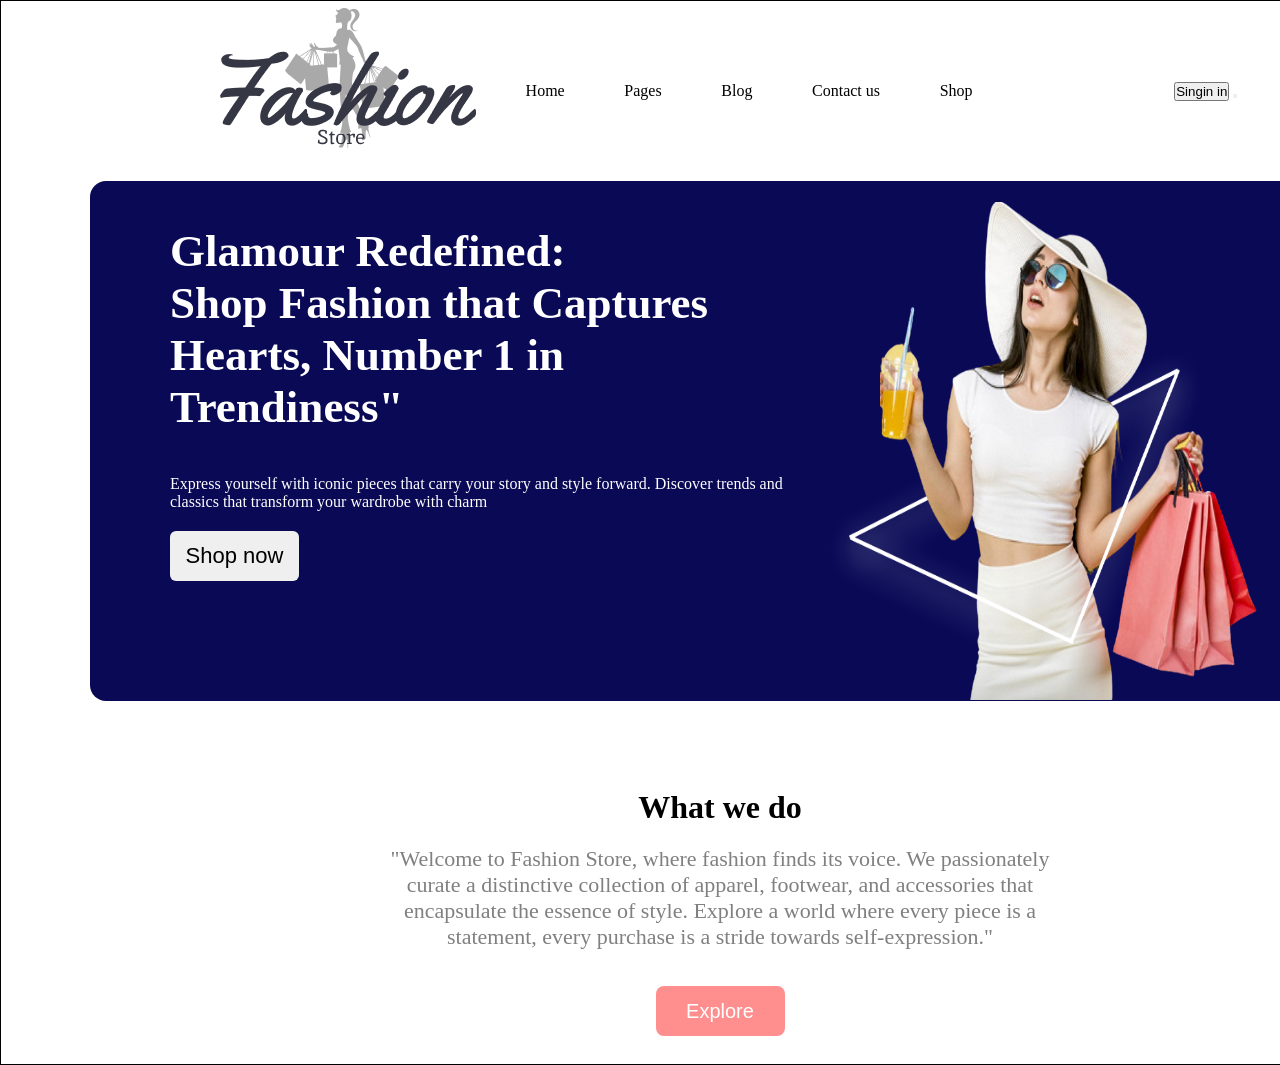
==== index.html @ 9b741427 "qushdim" ====
<!DOCTYPE html>
<html lang="en">
<head>
    <meta charset="UTF-8">
    <meta name="viewport" content="width=device-width, initial-scale=1.0">
    <title>Document</title>
    <link href="https://cdn.boxicons.com/3.0.8/fonts/basic/boxicons.min.css" rel="stylesheet">
    <link rel="stylesheet" href="./index.css">
</head>
<body>
   <div class="shop">
        <header class="header">
             <div class="logo">
                <img src="./imgs/Group 2.png" alt="">
                <div class="info">
                     <p>Home</p>
                     <p>Pages</p>
                     <p>Blog</p>
                     <p>Contact us</p>
                     <p>Shop</p>
                </div>

             </div>
             <div>
                <button class="singin">Singin in</button>
                <button><i class="bx bx-cart-alt-2" ></i></button>
             </div>
       </header>
       <main>
            <div class="glamur">
                <div class="text">
                    <div class="malumot">
                        <h2>Glamour Redefined: <br>
Shop Fashion that Captures Hearts, Number 1 in Trendiness"</h2>
                    </div>
                    <p>Express yourself with iconic pieces that carry your story and style forward. Discover trends and classics that transform your wardrobe with charm</p>
                    <button>Shop now</button>
                </div>
                <div class="img-brand">
                    <img src="./imgs/Group 13.png" alt="">
                </div>
            </div>
            <div class="Do">
                  <div class="Dotext">
                        <div>
                            <h1>What we do</h1>
                        </div>
                        <div class="lorem">
                            <p>"Welcome to Fashion Store, where fashion finds its voice. We passionately curate a distinctive collection of apparel, footwear, and accessories that encapsulate the essence of style. Explore a world where every piece is a statement, every purchase is a stride towards self-expression."</p>
                        </div>
                        <button>Explore</button>
                  </div>
            </div>
            <div class="products">
                 <div class="products1">
                        
                 </div>
            </div>
       </main>
   </div>
   <script src="./script.js"></script>
</body>
</html>
---- index.css ----
*{
    padding: 0;
    margin: 0;
    box-sizing: border-box;
}
.shop{
    width: 1440px;
    height: auto;
    border: 1px solid;
    margin: auto;
}
.logo{
    display: flex;
    justify-content: center;
    align-items: center;
    gap: 45px;
}
.logo img{
    width: 278px;
    height: 167px;
}
.info{
    width: 447px;
    height: 26px;
    display: flex;
    justify-content: space-between;
    align-items: center;
}
.header{
    width: 100%;
    height: 180px;
    display: flex;
    justify-content:space-evenly;
    align-items: center;
    
}
.glamur{
    width: 1260px;
    height: 520px;
    background-color: rgb(9, 9, 86);
    margin: auto;
    border-radius: 16px;
    display: flex;
    justify-content: center;
    align-items: center;
}
.text{
    width: 650px;
    height: 472px;
    color: white;

}
.img-brand img{
    width: 450px;
    height: 498px;
    margin-top: 24px;
}
.malumot{
    width: 591px;
    height: 250px;
    font-size: 30px;
    color: white;
    margin-top: 20px;
}
.text button{
    width: 129px;
    height: 50px;
    border-radius: 6px;
    border: none;
    margin-top: 20px;
    font-size: 22px;
}
.Do{
    width: 100%;
    height: 303px;
    text-align: center;
    display: flex;
    justify-content: center;
    align-items: center;
    margin-top: 60px;
}
.lorem{
    width: 700px;
    height: 140px;
    text-align: center;
    font-size: 22px;
    color: grey;
    margin-top: 20px;
}
.Dotext button{
  width: 129px;
  height: 50px;
  border: none;
  border-radius: 8px;
  font-size: 20px;
  background-color: rgb(255, 142, 142);
  color: white;
}
.products{
    width: 1260px;
    height:auto ;
    margin: auto;
    
}
.products1{
    width: 100%;
    height: auto;
    display: grid;
    grid-template-columns: repeat(5,1fr);
    justify-content: center;
    align-items: center;
    gap: 45px;
}
.price{
    width: 200px;
    height: 45px;
    display: flex;
    justify-content: space-between;
    align-items: center;
}
.product{
    width: 228px;
    height: 306px;
    box-shadow: rgba(0, 0, 0, 0.24) 0px 3px 8px;;
    display: flex;
    flex-direction: column;
    justify-content: center;
    align-items: center;
    border-radius: 12px;
    gap: 5px;

}
.product button{
    width: 200px;
    height: 25px;
    border-radius: 4px;
    border: none;
    background-color: rgb(254, 127, 129);
    color: white;
}
.product p{
    width: 200px;
    height: auto;
    text-align: center;
    font-size: 12px;
    color: gray;
}
.product img{
    width: 200px;
    height: 150px;
    border-radius: 8px;
    
}
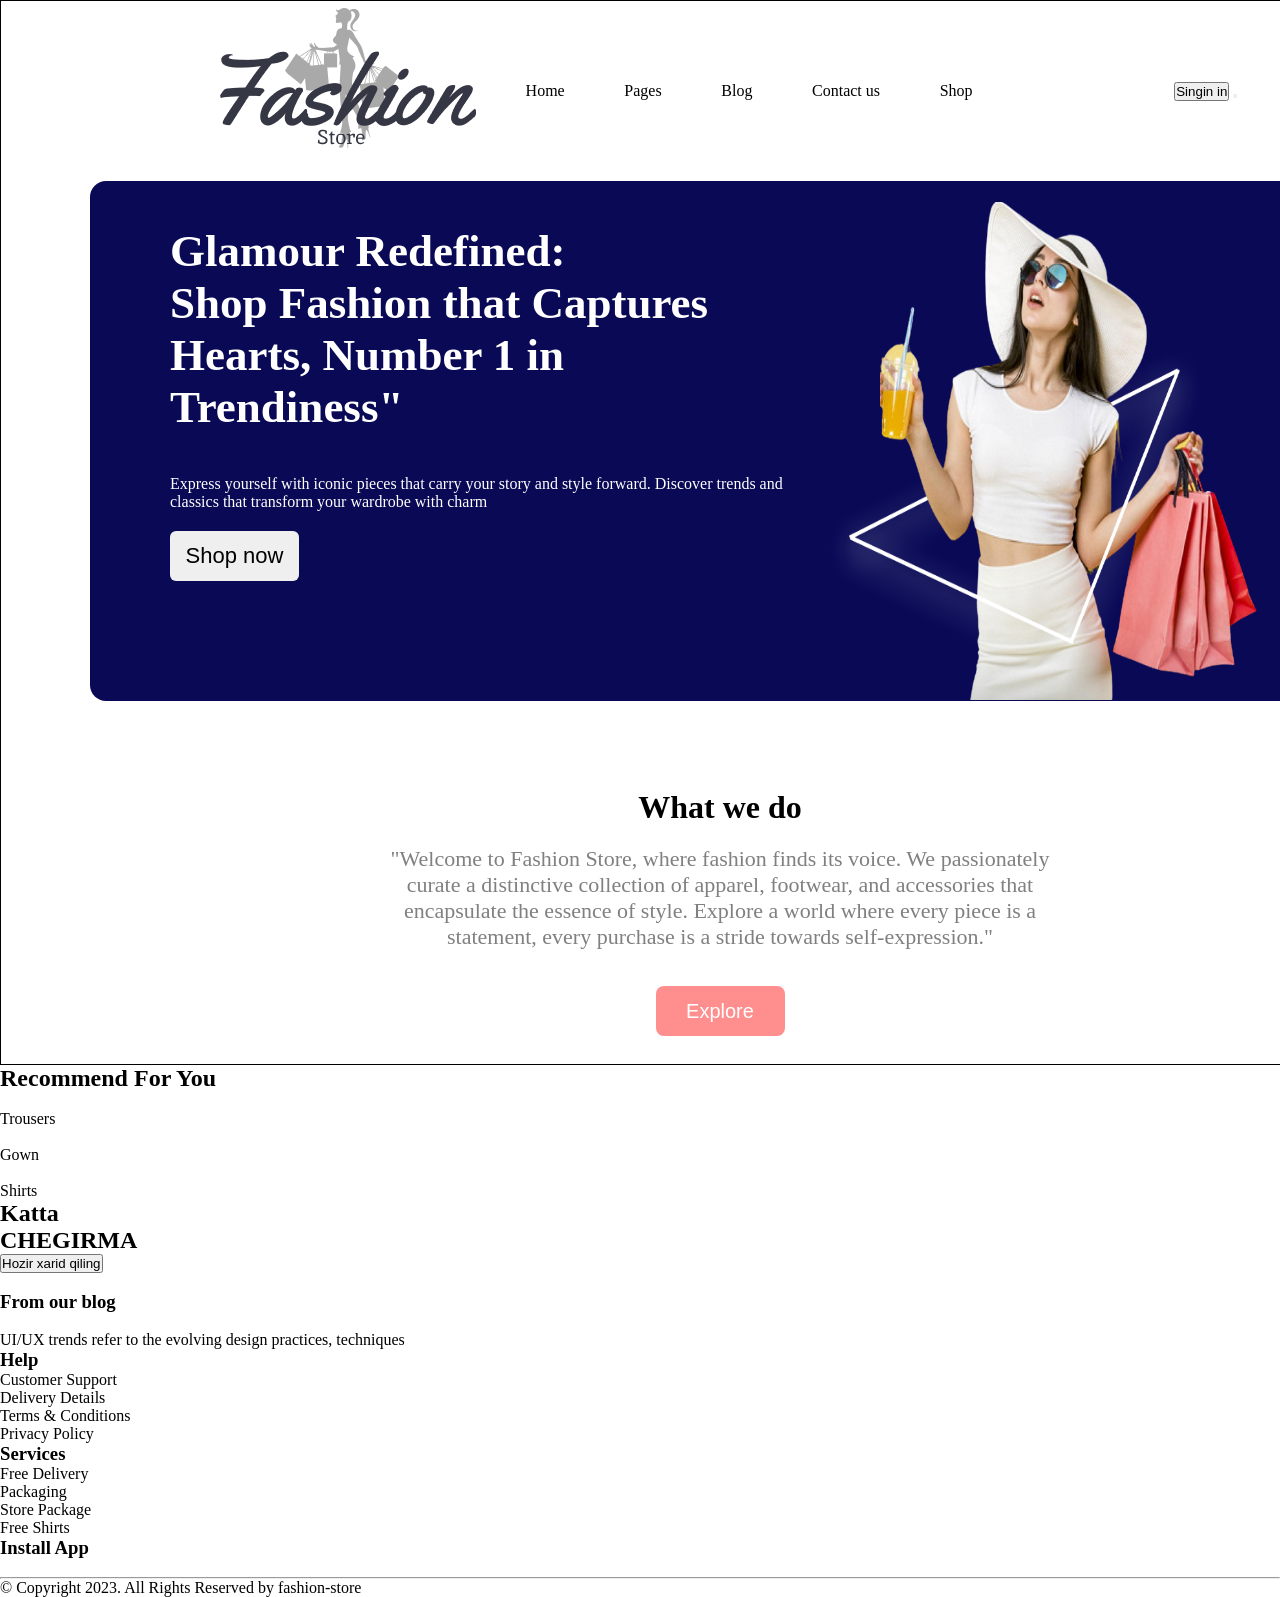
==== commit 32a3cf69: "uzgarish" ====
--- a/index.html
+++ b/index.html
@@ -53,11 +53,132 @@
             </div>
             <div class="products">
                  <div class="products1">
-                        
+                      
                  </div>
             </div>
+            <div class="products">
+    <div class="products1">
        </main>
    </div>
+
+
+
+
+
+
+
+
+
+
+<section class="recommend-section">
+    <h2>Recommend For You</h2>
+
+    <div class="recommend-box">
+
+        <div class="item">
+            <img src="./imgs/Ellipse 1 (1).png" alt="">
+            <p>Trousers</p>
+        </div>
+
+        <div class="item">
+            <img src="./imgs/Ellipse 2 (3).png" alt="">
+            <p>Gown</p>
+        </div>
+
+        <div class="item">
+            <img src="./imgs/Ellipse 4.png" alt="">
+            <p>Shirts</p>
+        </div>
+
+    </div>
+</section>
+
+
+
+<section class="mega-sale">
+
+    <div class="chegirma-chap">
+
+        <h2>Katta</h2>
+        <h1>CHEGIRMA</h1>
+
+        <button>Hozir xarid qiling</button>
+
+    </div>
+
+    <div class="fon-shakllari">
+        <span class="aylana"></span>
+        <span class="kvadrat"></span>
+        <span class="nuqtalar"></span>
+    </div>
+
+    <div class="chegirma-ong">
+        <img src="./imgs/13455077_5258717-removebg 1.png" alt="">
+    </div>
+
+</section>
+
+
+
+
+<footer class="footer">
+
+    <div class="footer-box">
+
+        <div class="blog">
+            <h3>From our blog</h3>
+
+            <img src="./imgs/atikh-bana-_KaMTEmJnxY-unsplash 1.png" alt="">
+
+            <p>
+                UI/UX trends refer to the evolving design
+                practices, techniques
+            </p>
+        </div>
+
+        <div class="help">
+            <h3>Help</h3>
+
+            <p>Customer Support</p>
+            <p>Delivery Details</p>
+            <p>Terms & Conditions</p>
+            <p>Privacy Policy</p>
+        </div>
+
+        <div class="services">
+            <h3>Services</h3>
+
+            <p>Free Delivery</p>
+            <p>Packaging</p>
+            <p>Store Package</p>
+            <p>Free Shirts</p>
+        </div>
+
+        <div class="app">
+            <h3>Install App</h3>
+
+            <img src="./imgs/appstore.png" alt="">
+            <img src="./imgs/googleplay.png" alt="">
+        </div>
+
+    </div>
+
+    <hr>
+
+    <div class="footer-bottom">
+
+        <p>© Copyright 2023. All Rights Reserved by fashion-store</p>
+
+        <div class="icons">
+            <i class="bx bxl-twitter"></i>
+            <i class="bx bxl-facebook"></i>
+            <i class="bx bxl-instagram"></i>
+            <i class="bx bxl-pinterest"></i>
+        </div>
+
+    </div>
+
+</footer>
    <script src="./script.js"></script>
 </body>
 </html>
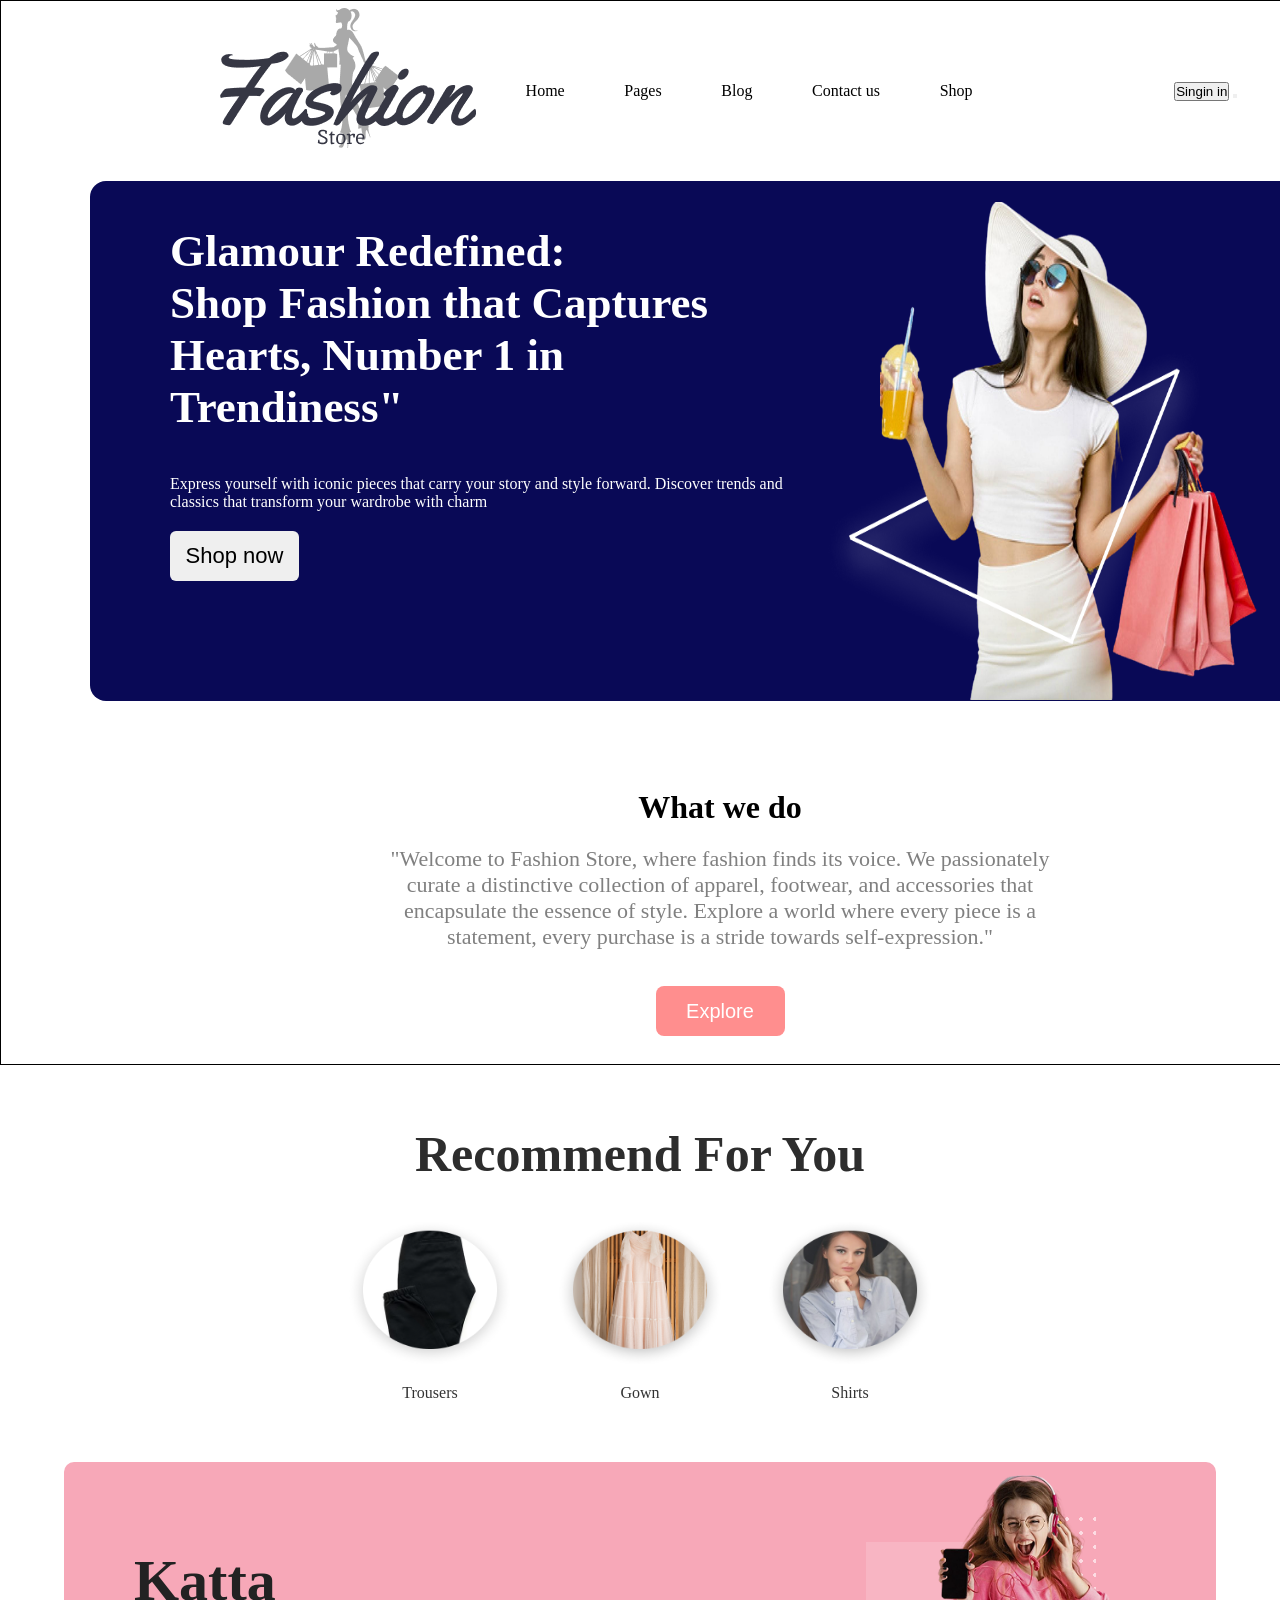
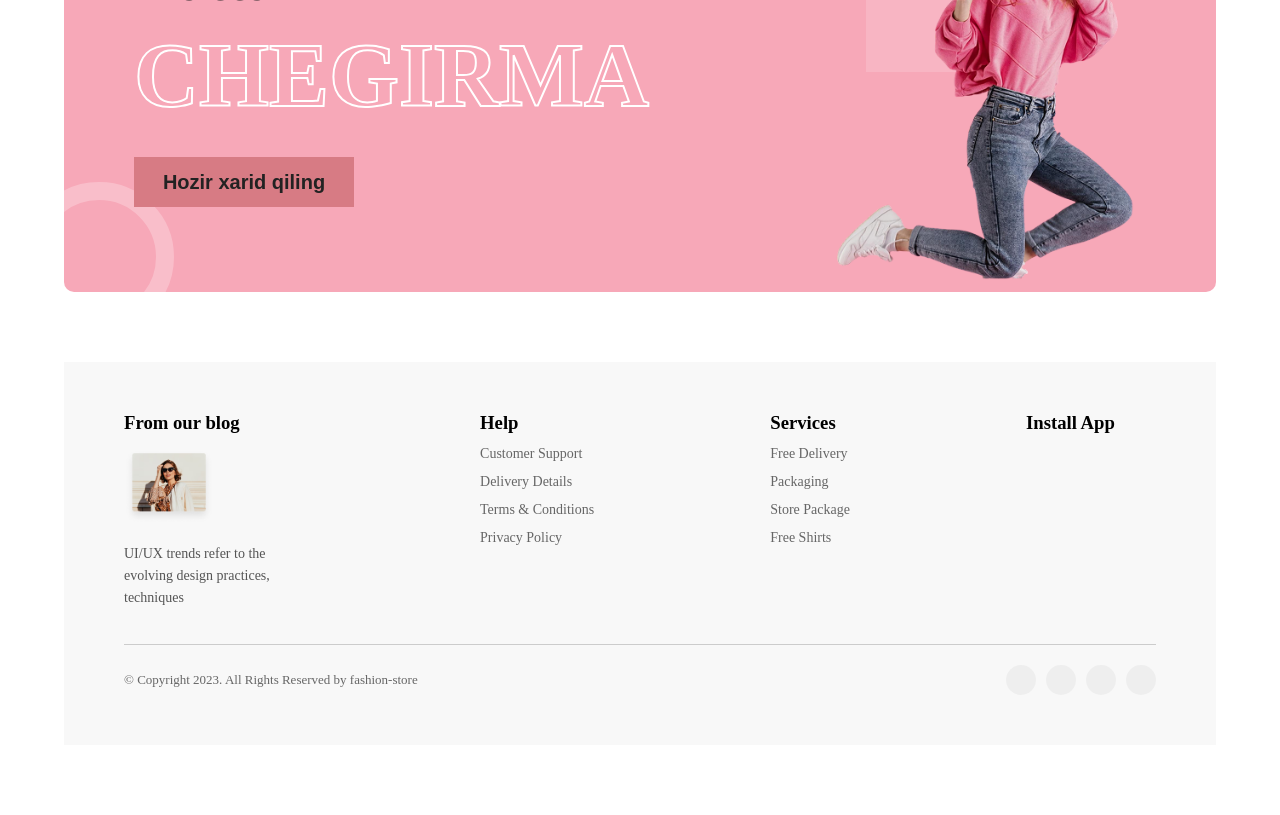
==== commit 709b2e9c: "dizayn berdim va footer qismini qildim" ====
--- a/index.html
+++ b/index.html
@@ -53,7 +53,7 @@
             </div>
             <div class="products">
                  <div class="products1">
-                      
+                        
                  </div>
             </div>
             <div class="products">
--- a/index.css
+++ b/index.css
@@ -151,4 +151,217 @@
     height: 150px;
     border-radius: 8px;
     
+}
+
+
+
+
+
+
+
+
+
+
+.recommend-section{
+    width:80%;
+    margin:60px auto;
+    text-align:center;
+}
+
+.recommend-section h2{
+    font-size:50px;
+    font-family:Georgia, serif;
+    color:#2d2d2d;
+    margin-bottom:35px;
+    font-weight:700;
+}
+
+.recommend-box{
+    display:flex;
+    justify-content:center;
+    gap:40px;
+}
+
+.item{
+    text-align:center;
+}
+
+.item img{
+    width:170px;
+    height:150px;
+   
+}
+
+.item p{
+    margin-top:12px;
+    font-size:16px;
+    color:#333;
+}
+
+
+.sale-section{
+    width:80%;
+    margin:80px auto;
+    background:#f7b6cb;
+    border-radius:20px;
+    padding:50px 60px;
+    display:flex;
+    justify-content:space-between;
+    align-items:center;
+    overflow:hidden;
+}
+
+
+
+
+.mega-sale{
+    width:90%;
+    height:430px;
+    margin:60px auto;
+    background:#f7a8b8;
+    border-radius:10px;
+    position:relative;
+    display:flex;
+    justify-content:space-between;
+    align-items:center;
+    padding:0 70px;
+    overflow:hidden;
+}
+
+.chegirma-chap{
+    z-index:2;
+}
+
+.chegirma-chap h2{
+    font-size:58px;
+    font-family:Georgia, serif;
+    color:#222;
+}
+
+.chegirma-chap h1{
+    font-size:90px;
+    color:transparent;
+    -webkit-text-stroke:2px #fff;
+    margin:10px 0 30px;
+}
+
+.chegirma-chap button{
+    width:220px;
+    height:50px;
+    background:#d77b84;
+    border:none;
+    color:#222;
+    font-size:20px;
+    font-weight:bold;
+    cursor:pointer;
+}
+
+.chegirma-ong img{
+    width:320px;
+    position:relative;
+    z-index:2;
+}
+
+.aylana{
+    position:absolute;
+    width:150px;
+    height:150px;
+    border:18px solid rgba(255,255,255,.25);
+    border-radius:50%;
+    left:-40px;
+    bottom:-40px;
+}
+
+.kvadrat{
+    position:absolute;
+    width:130px;
+    height:130px;
+    background:rgba(255,255,255,.15);
+    right:220px;
+    top:80px;
+}
+
+.nuqtalar{
+    position:absolute;
+    width:120px;
+    height:120px;
+    right:120px;
+    top:50px;
+    background-image:radial-gradient(#fff 2px, transparent 2px);
+    background-size:14px 14px;
+    opacity:.6;
+}
+
+
+.footer{
+    width:90%;
+    margin:70px auto;
+    background:#f8f8f8;
+    padding:50px 60px;
+}
+
+.footer-box{
+    display:flex;
+    justify-content:space-between;
+}
+
+.blog{
+    width:180px;
+}
+
+.blog img{
+    width:90px;
+    margin:15px 0;
+}
+
+.blog p{
+    font-size:14px;
+    color:#555;
+    line-height:22px;
+}
+
+.help p,
+.services p{
+    margin:12px 0;
+    color:#666;
+    font-size:14px;
+}
+
+.app img{
+    width:130px;
+    display:block;
+    margin:12px 0;
+}
+
+.footer hr{
+    margin:35px 0 20px;
+    border:none;
+    border-top:1px solid #ccc;
+}
+
+.footer-bottom{
+    display:flex;
+    justify-content:space-between;
+    align-items:center;
+}
+
+.footer-bottom p{
+    font-size:13px;
+    color:#666;
+}
+
+.icons{
+    display:flex;
+    gap:10px;
+}
+
+.icons i{
+    width:30px;
+    height:30px;
+    border-radius:50%;
+    background:#eee;
+    display:flex;
+    justify-content:center;
+    align-items:center;
+    font-size:16px;
 }
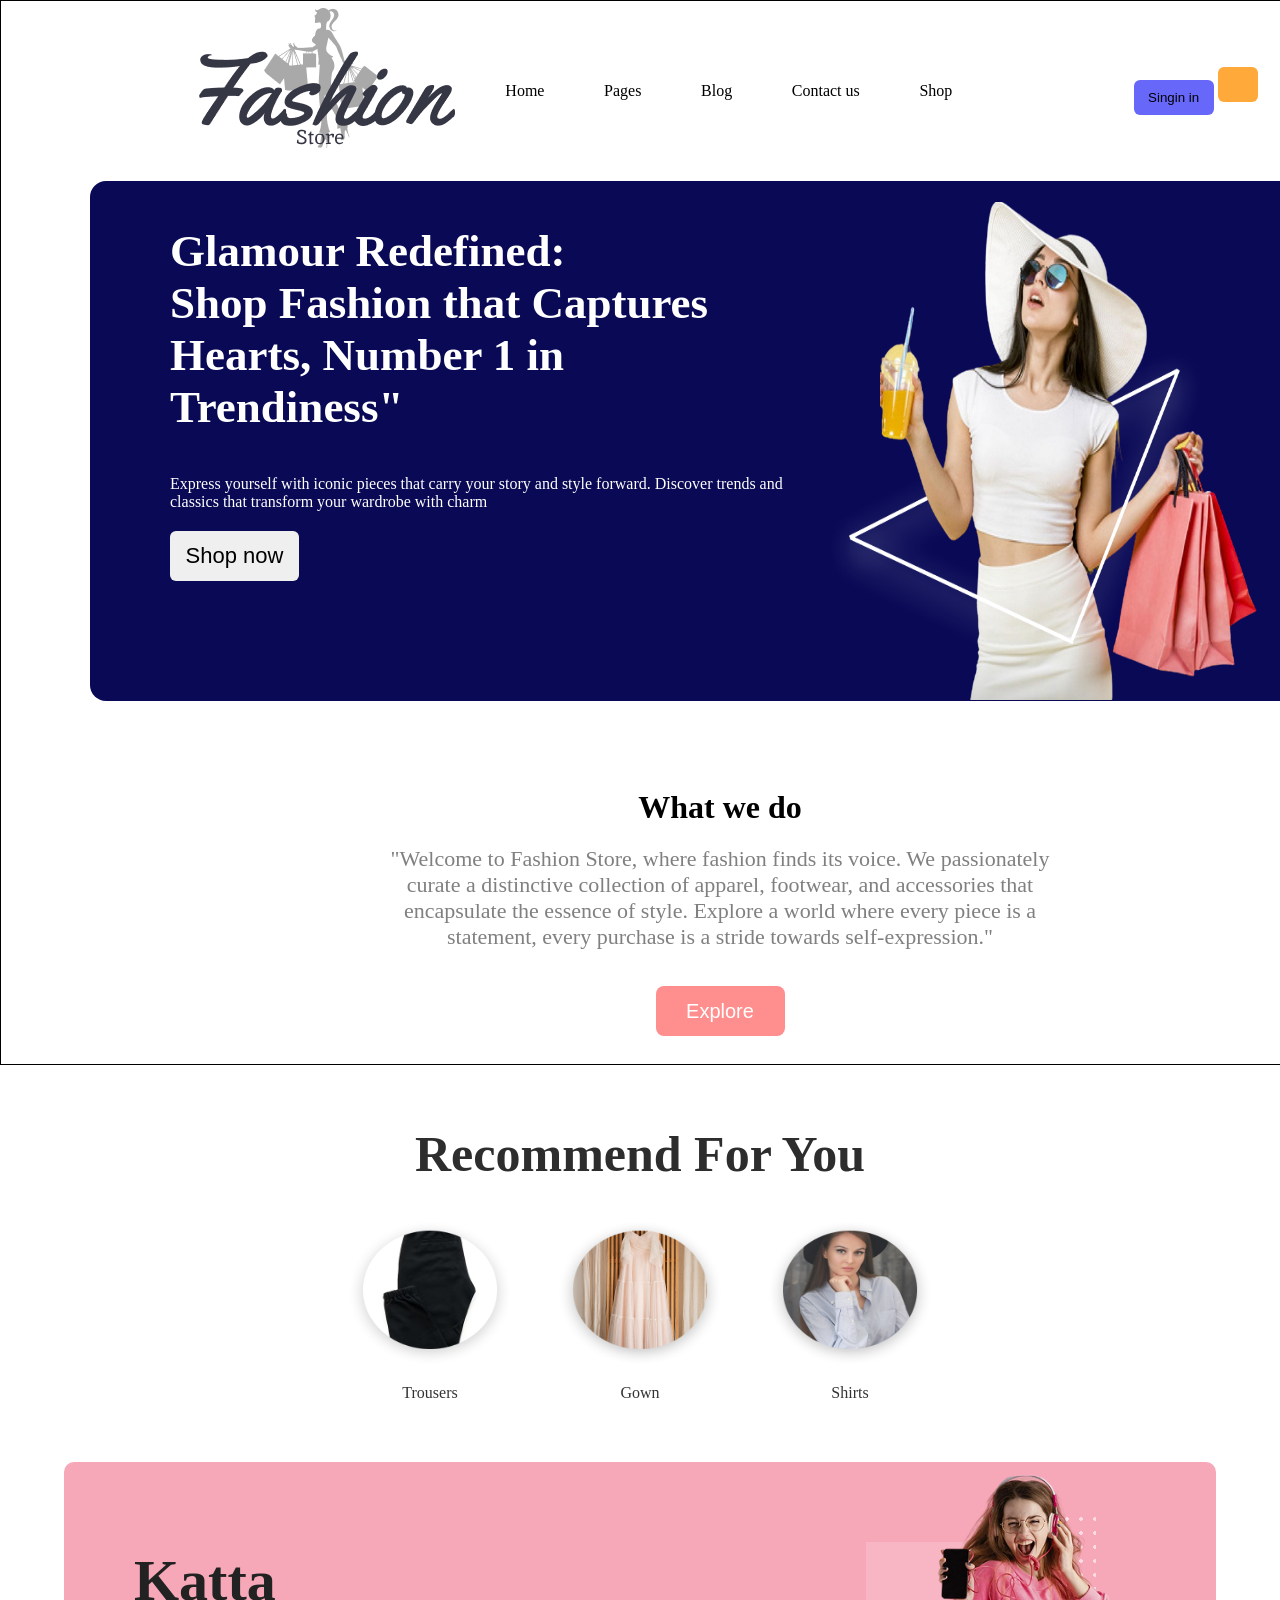
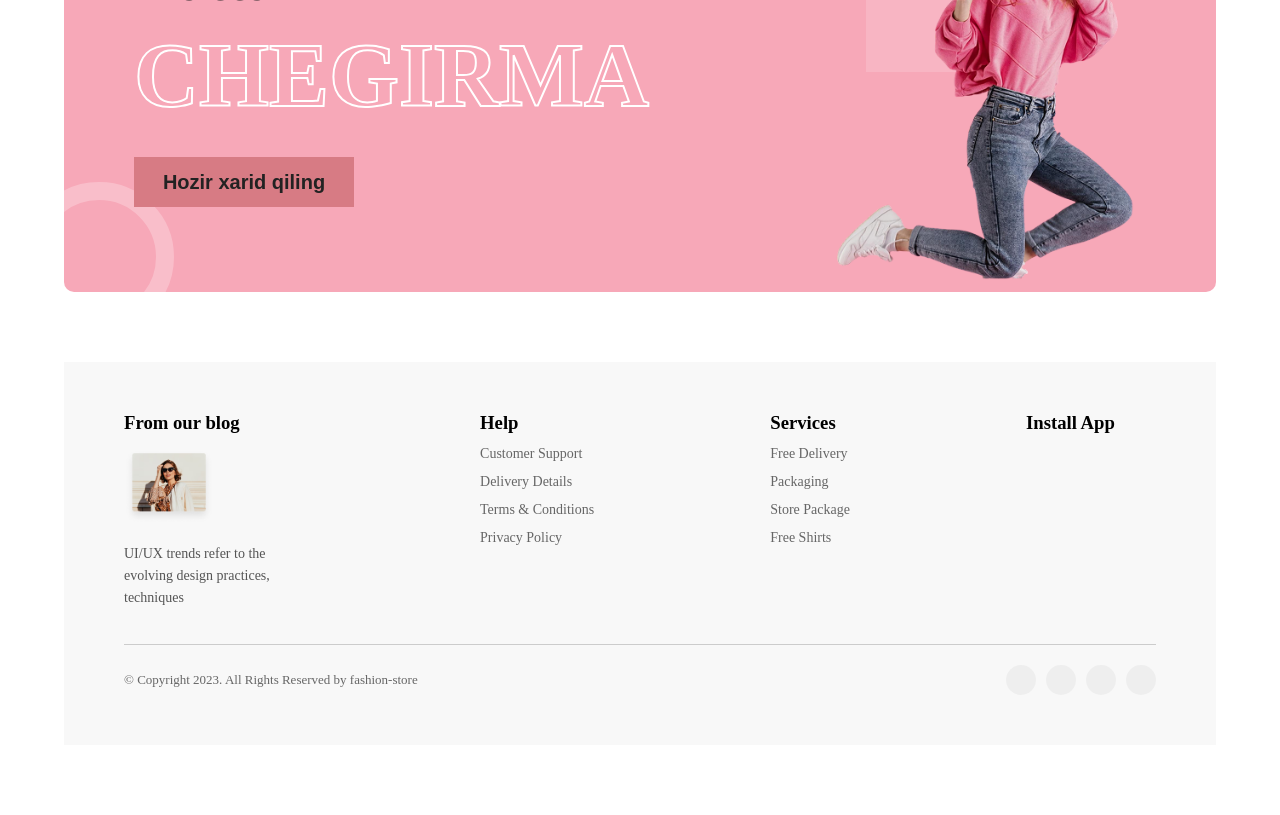
==== commit 8b4e0290: "ozroq o'zgartirish kiritdim va css da yangilanish qildim" ====
--- a/index.html
+++ b/index.html
@@ -23,7 +23,7 @@
              </div>
              <div>
                 <button class="singin">Singin in</button>
-                <button><i class="bx bx-cart-alt-2" ></i></button>
+                <button class="cardBtn"><i class="bx bx-cart-alt-2" ></i></button>
              </div>
        </header>
        <main>
@@ -53,7 +53,7 @@
             </div>
             <div class="products">
                  <div class="products1">
-                        
+                      
                  </div>
             </div>
             <div class="products">
--- a/index.css
+++ b/index.css
@@ -26,6 +26,24 @@
     display: flex;
     justify-content: space-between;
     align-items: center;
+}
+.singin{
+    width: 80px;
+    height: 35px;
+    border-radius: 6px;
+    border: none;
+    background-color: rgb(103, 103, 250);
+    
+}
+.singin:active{
+    background-color: red;
+}
+.cardBtn{
+    width: 40px;
+    height: 35px;
+    border-radius: 6px;
+    border: none;
+    background-color: rgb(254, 169, 58);
 }
 .header{
     width: 100%;
@@ -138,6 +156,9 @@
     border: none;
     background-color: rgb(254, 127, 129);
     color: white;
+}
+.product button:active{
+    background-color: red;
 }
 .product p{
     width: 200px;
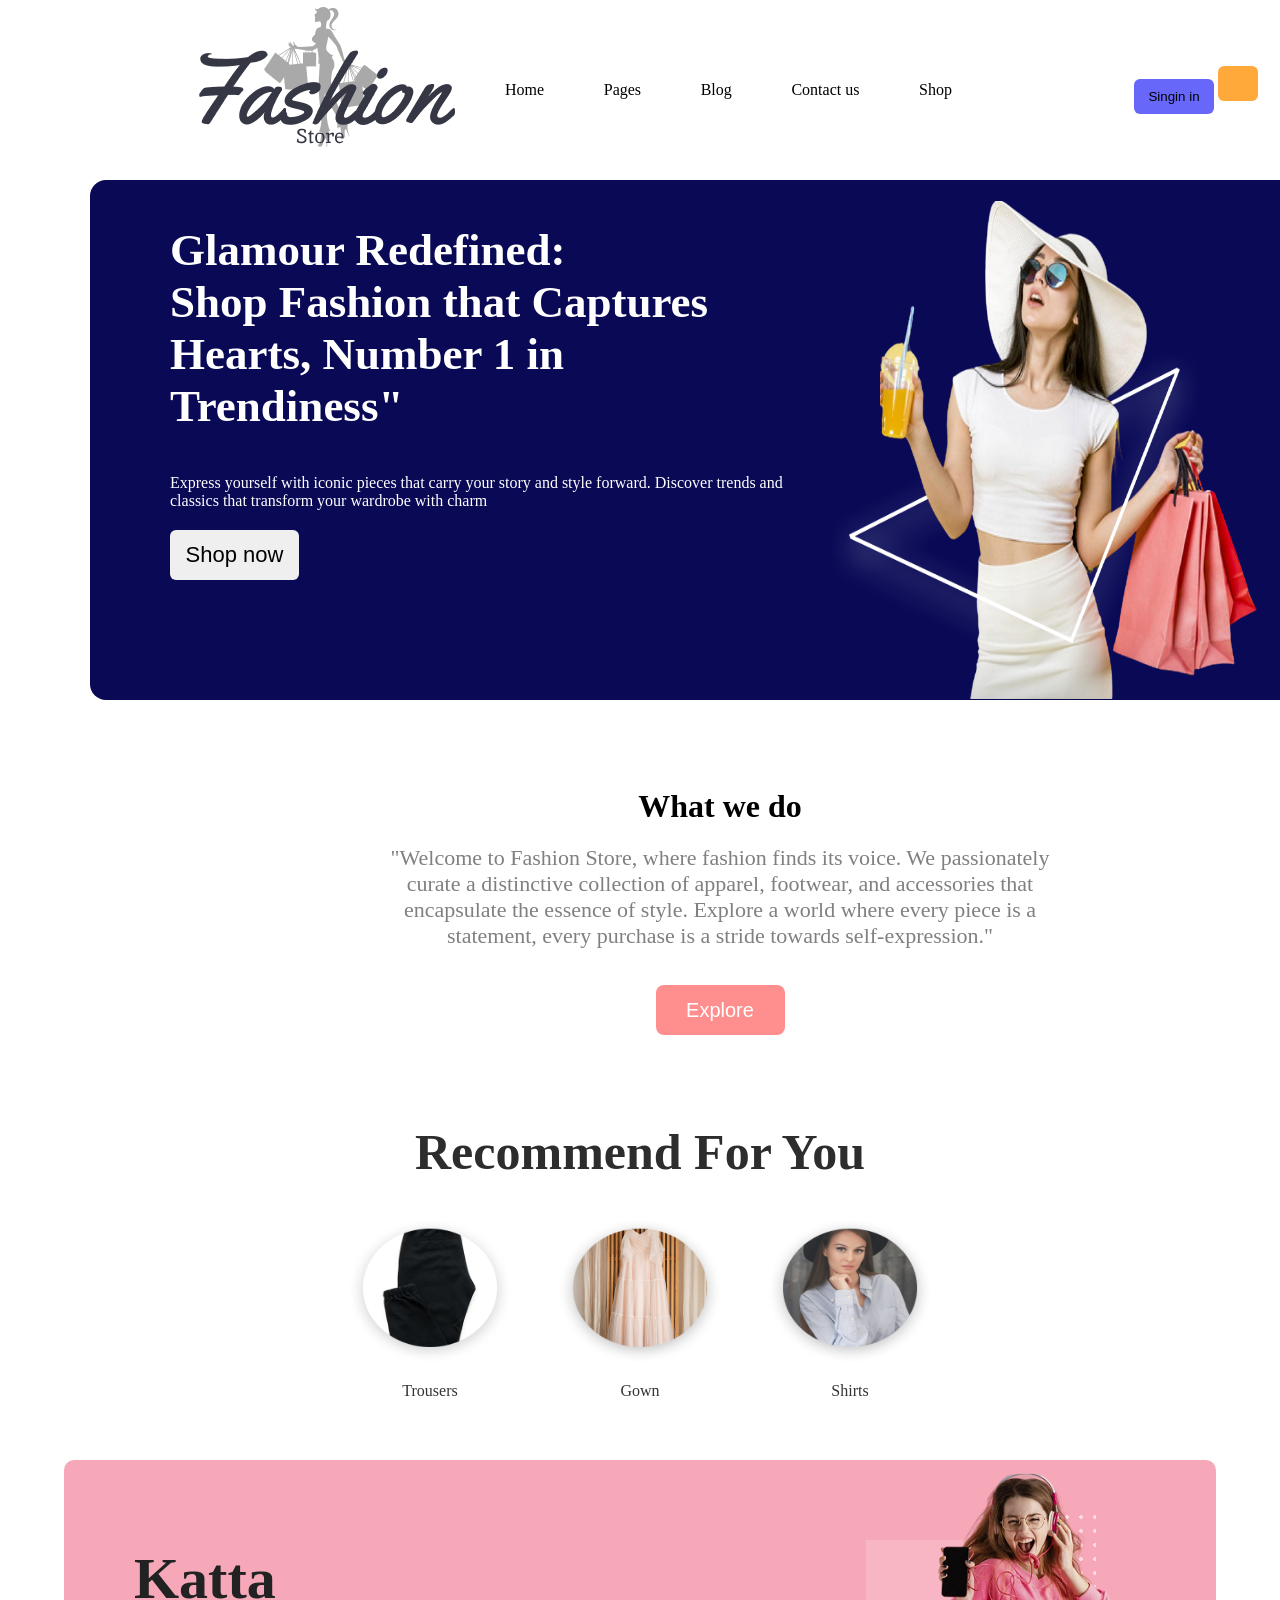
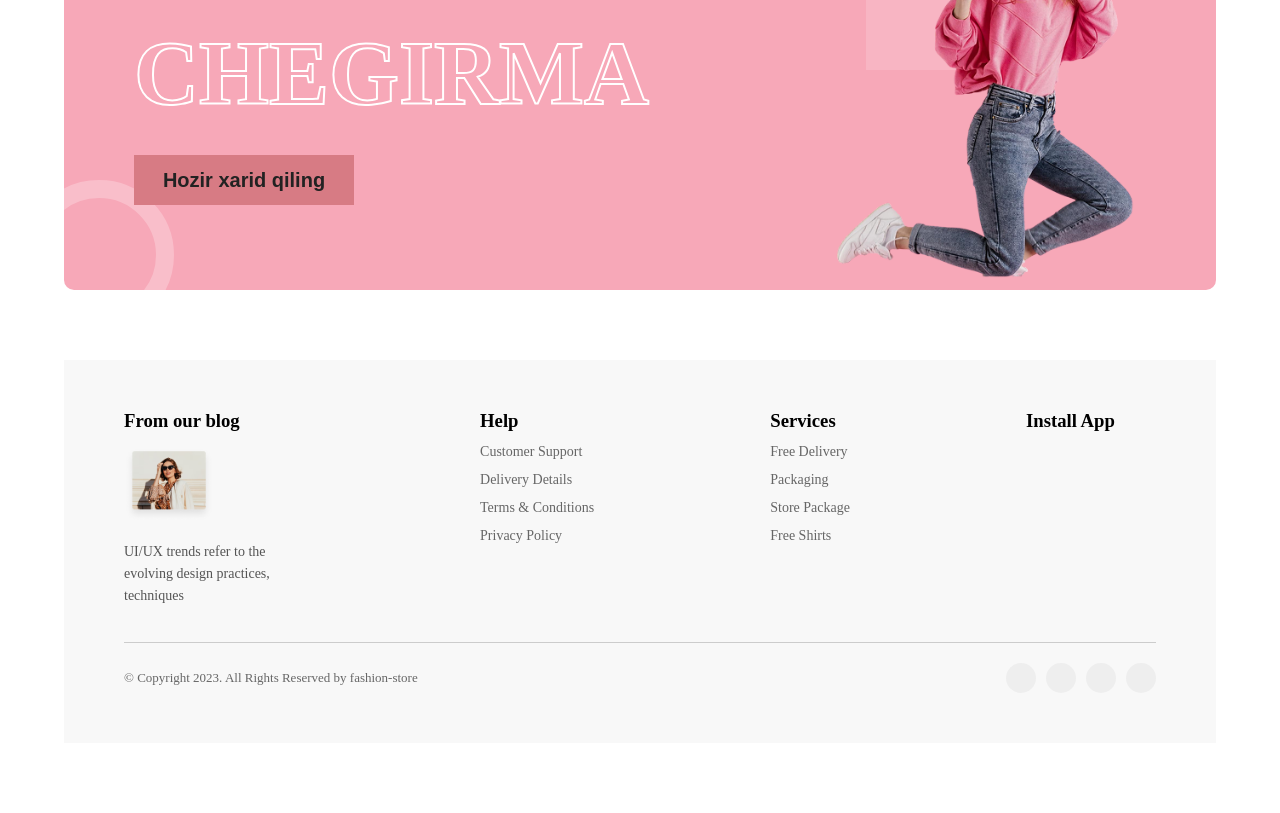
==== commit 37dfd958: "ozroq" ====
--- a/index.html
+++ b/index.html
@@ -56,8 +56,8 @@
                       
                  </div>
             </div>
-            <div class="products">
-    <div class="products1">
+           
+   
        </main>
    </div>
 
--- a/index.css
+++ b/index.css
@@ -7,7 +7,6 @@
 .shop{
     width: 1440px;
     height: auto;
-    border: 1px solid;
     margin: auto;
 }
 .logo{
